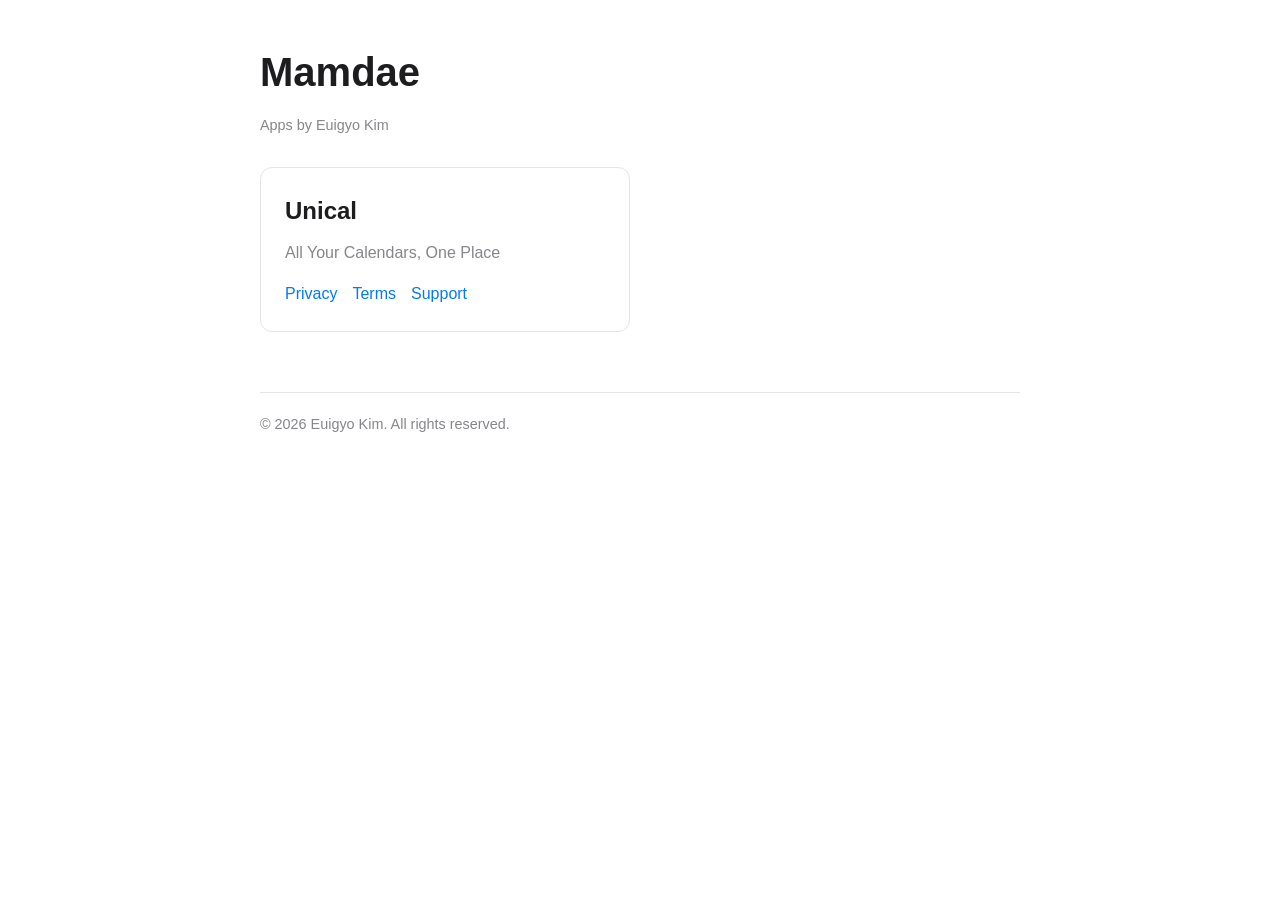
==== index.html @ eee9db28 "Initial setup: GitHub Pages with Unical policy pages - CNAME for mamdae.xyz custom domain - Common s" ====
<!DOCTYPE html>
<html lang="en">
<head>
    <meta charset="UTF-8">
    <meta name="viewport" content="width=device-width, initial-scale=1.0">
    <title>Mamdae - Apps & Legal</title>
    <link rel="stylesheet" href="/assets/style.css">
</head>
<body>
    <div class="container">
        <h1>Mamdae</h1>
        <p class="meta">Apps by Euigyo Kim</p>

        <div class="app-grid">
            <div class="app-card">
                <h2>Unical</h2>
                <p>All Your Calendars, One Place</p>
                <div class="app-links">
                    <a href="/unical/privacy">Privacy</a>
                    <a href="/unical/terms">Terms</a>
                    <a href="/unical/support">Support</a>
                </div>
            </div>
        </div>

        <footer>
            <p>&copy; 2026 Euigyo Kim. All rights reserved.</p>
        </footer>
    </div>
</body>
</html>
---- assets/style.css ----
:root {
    --primary-color: #007AFF;
    --text-color: #1d1d1f;
    --secondary-text: #86868b;
    --background: #ffffff;
    --border-color: #e5e5e5;
}

@media (prefers-color-scheme: dark) {
    :root {
        --text-color: #f5f5f7;
        --secondary-text: #a1a1a6;
        --background: #1d1d1f;
        --border-color: #424245;
    }
}

* {
    margin: 0;
    padding: 0;
    box-sizing: border-box;
}

body {
    font-family: -apple-system, BlinkMacSystemFont, 'Segoe UI', Roboto, Oxygen, Ubuntu, sans-serif;
    line-height: 1.6;
    color: var(--text-color);
    background-color: var(--background);
}

.container {
    max-width: 800px;
    margin: 0 auto;
    padding: 40px 20px;
}

h1 {
    font-size: 2.5rem;
    font-weight: 700;
    margin-bottom: 10px;
}

h2 {
    font-size: 1.5rem;
    font-weight: 600;
    margin-top: 40px;
    margin-bottom: 15px;
}

h3 {
    font-size: 1.2rem;
    font-weight: 600;
    margin-top: 25px;
    margin-bottom: 10px;
}

p {
    margin-bottom: 15px;
}

.meta {
    color: var(--secondary-text);
    font-size: 0.9rem;
    margin-bottom: 30px;
}

ul, ol {
    margin-left: 25px;
    margin-bottom: 15px;
}

li {
    margin-bottom: 8px;
}

a {
    color: var(--primary-color);
    text-decoration: none;
}

a:hover {
    text-decoration: underline;
}

footer {
    margin-top: 60px;
    padding-top: 20px;
    border-top: 1px solid var(--border-color);
    color: var(--secondary-text);
    font-size: 0.9rem;
}

footer p {
    margin-bottom: 5px;
}

/* Index page styles */
.app-grid {
    display: grid;
    grid-template-columns: repeat(auto-fill, minmax(250px, 1fr));
    gap: 20px;
    margin-top: 30px;
}

.app-card {
    border: 1px solid var(--border-color);
    border-radius: 12px;
    padding: 24px;
    transition: transform 0.2s, box-shadow 0.2s;
}

.app-card:hover {
    transform: translateY(-2px);
    box-shadow: 0 4px 12px rgba(0, 0, 0, 0.1);
}

.app-card h2 {
    margin-top: 0;
    margin-bottom: 10px;
}

.app-card p {
    color: var(--secondary-text);
    margin-bottom: 15px;
}

.app-links {
    display: flex;
    gap: 15px;
}
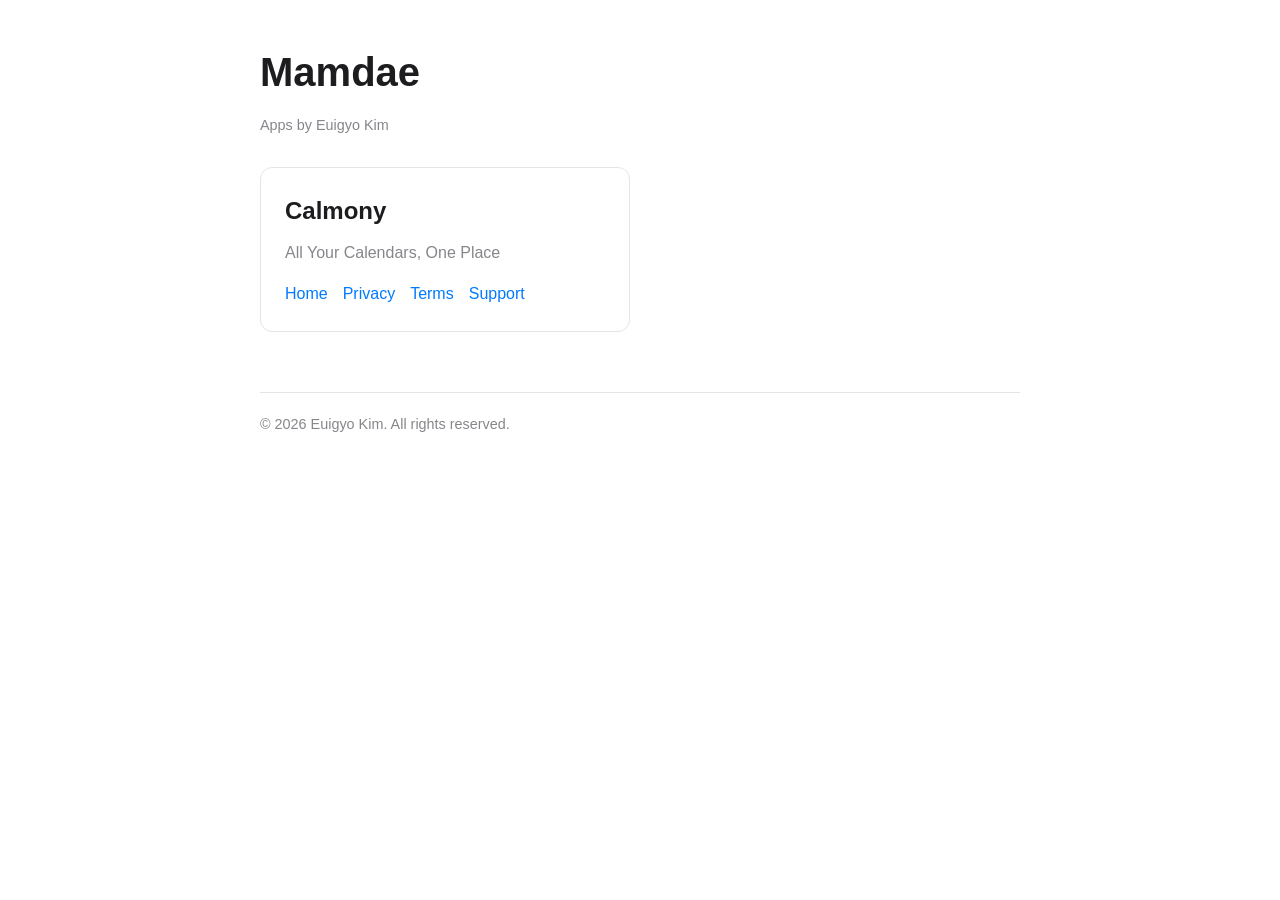
==== commit 64a156f8: "feat: add Calmony landing page for OAuth branding - Add landing page with app description, screensho" ====
--- a/index.html
+++ b/index.html
@@ -13,12 +13,13 @@
 
         <div class="app-grid">
             <div class="app-card">
-                <h2>Unical</h2>
+                <h2>Calmony</h2>
                 <p>All Your Calendars, One Place</p>
                 <div class="app-links">
-                    <a href="/unical/privacy">Privacy</a>
-                    <a href="/unical/terms">Terms</a>
-                    <a href="/unical/support">Support</a>
+                    <a href="/calmony/">Home</a>
+                    <a href="/calmony/privacy.html">Privacy</a>
+                    <a href="/calmony/terms.html">Terms</a>
+                    <a href="/calmony/support.html">Support</a>
                 </div>
             </div>
         </div>
--- a/assets/style.css
+++ b/assets/style.css
@@ -128,3 +128,65 @@
     display: flex;
     gap: 15px;
 }
+
+/* Table styles */
+table {
+    width: 100%;
+    border-collapse: collapse;
+    margin: 20px 0;
+    font-size: 0.95rem;
+}
+
+thead {
+    background-color: var(--border-color);
+}
+
+th, td {
+    padding: 12px 15px;
+    text-align: left;
+    border: 1px solid var(--border-color);
+}
+
+th {
+    font-weight: 600;
+}
+
+tbody tr:hover {
+    background-color: rgba(0, 122, 255, 0.05);
+}
+
+@media (prefers-color-scheme: dark) {
+    thead {
+        background-color: #2d2d2d;
+    }
+
+    tbody tr:hover {
+        background-color: rgba(0, 122, 255, 0.1);
+    }
+}
+
+/* Responsive table */
+@media (max-width: 600px) {
+    table {
+        font-size: 0.85rem;
+    }
+
+    th, td {
+        padding: 8px 10px;
+    }
+}
+
+/* Legal notice styles */
+.legal-notice {
+    margin-top: 40px;
+    padding: 20px;
+    background-color: rgba(0, 122, 255, 0.05);
+    border-radius: 8px;
+    text-align: center;
+}
+
+.thank-you {
+    margin-top: 40px;
+    text-align: center;
+    color: var(--secondary-text);
+}
